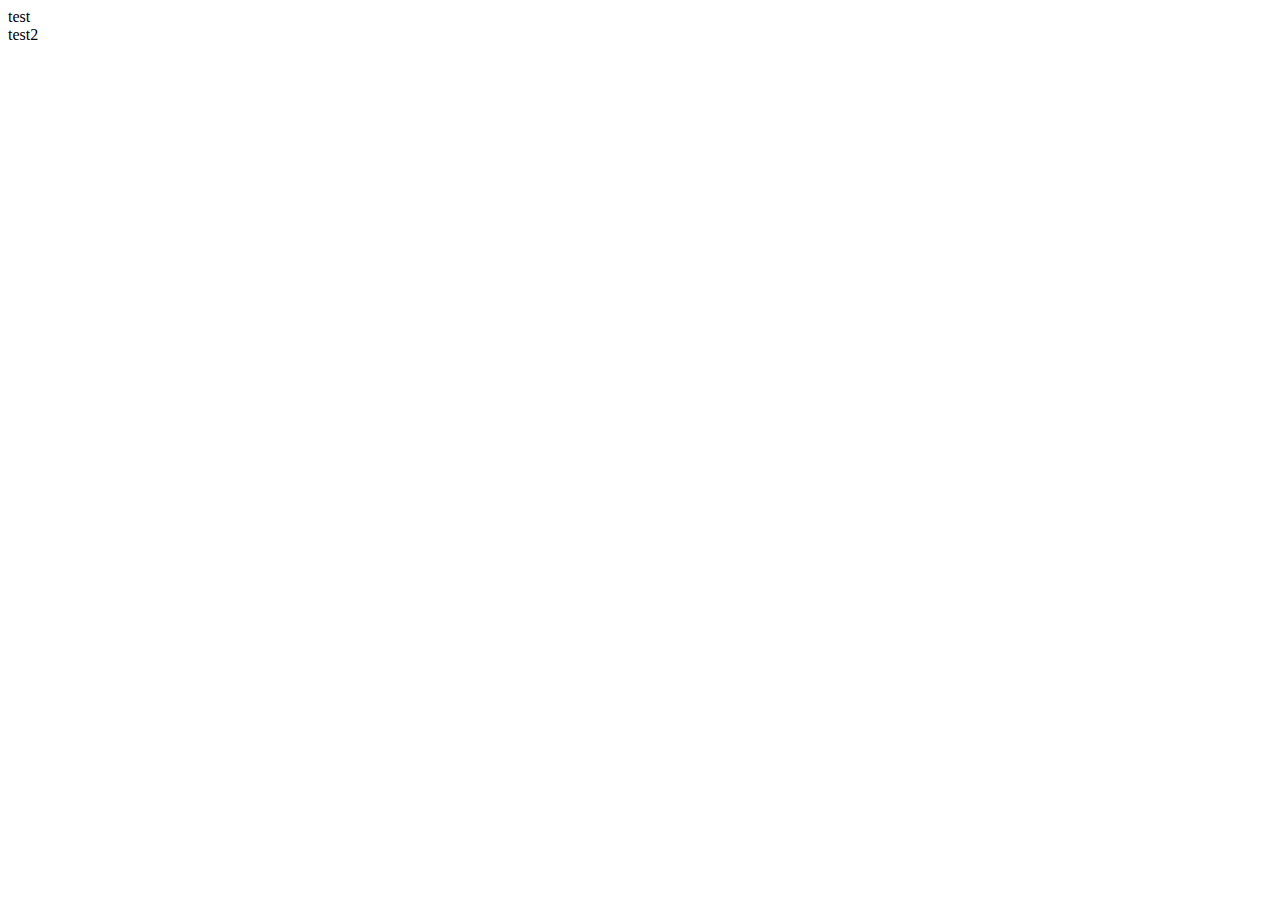
==== index.html @ 300ef190 "add span" ====
<!DOCTYPE html>
<html lang="en">
<head>
    <meta charset="UTF-8">
    <meta name="viewport" content="width=device-width, initial-scale=1.0">
    <meta http-equiv="X-UA-Compatible" content="ie=edge">
    <title>Document</title>
</head>
<body>
    <div>test</div>   
    <span>test2</span>
</body>
</html>
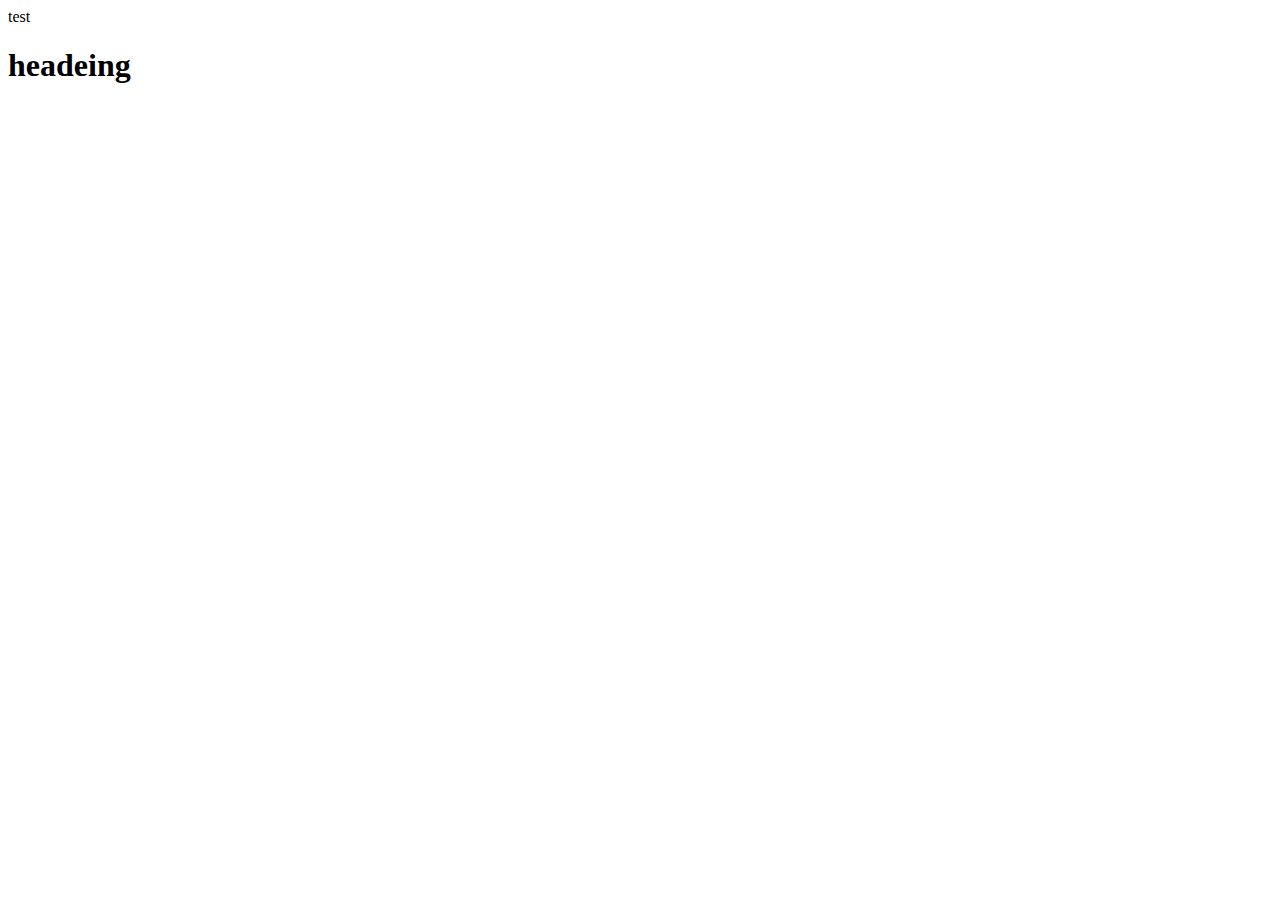
==== commit ccf470a7: "add h1" ====
--- a/index.html
+++ b/index.html
@@ -8,6 +8,6 @@
 </head>
 <body>
     <div>test</div>   
-    <span>test2</span>
+    <h1> headeing </h1>
 </body>
 </html>
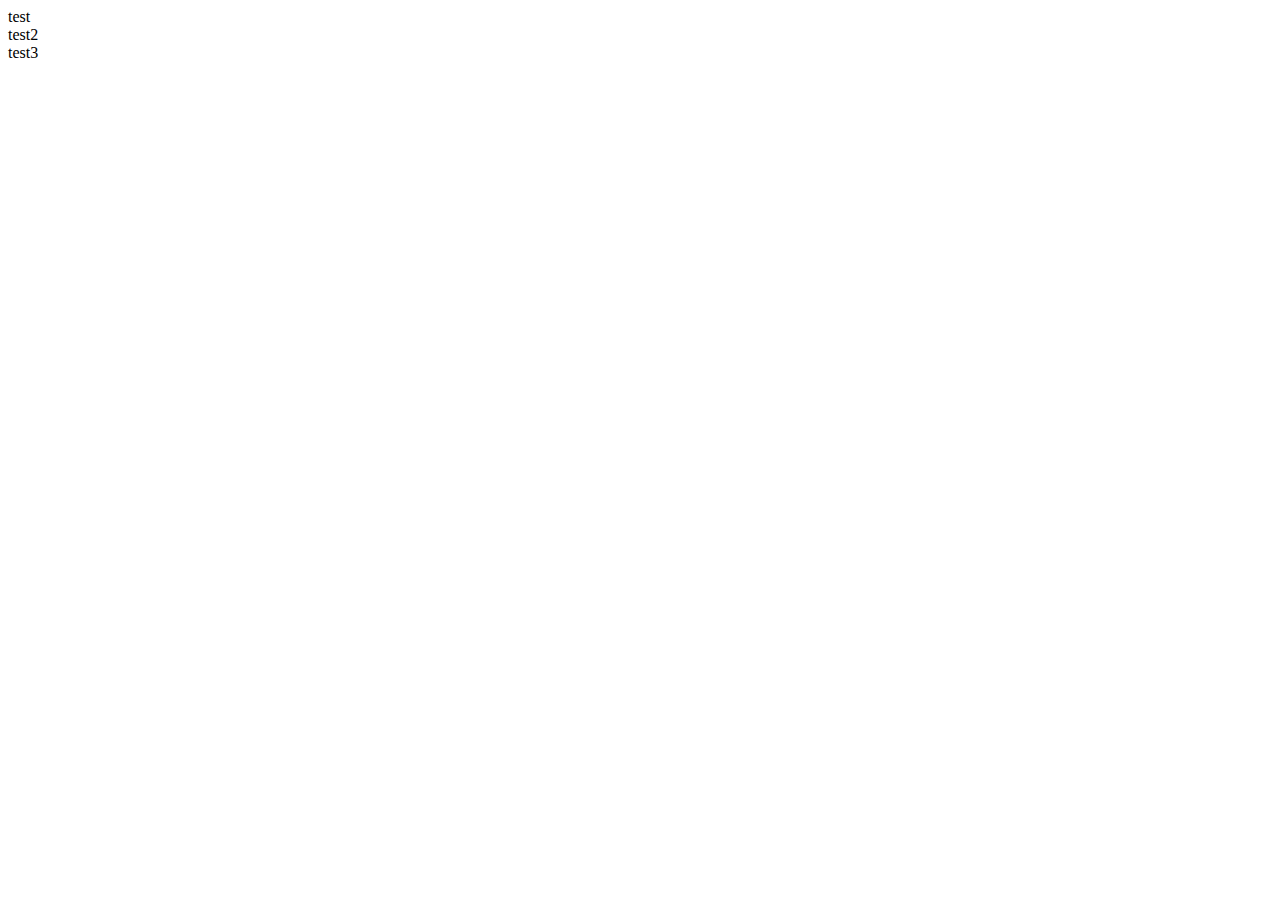
==== commit b880396b: "test" ====
--- a/index.html
+++ b/index.html
@@ -8,6 +8,9 @@
 </head>
 <body>
     <div>test</div>   
-    <h1> headeing </h1>
+    <span>test2</span>
+    <div class="test2">
+        test3 
+    </div>
 </body>
 </html>
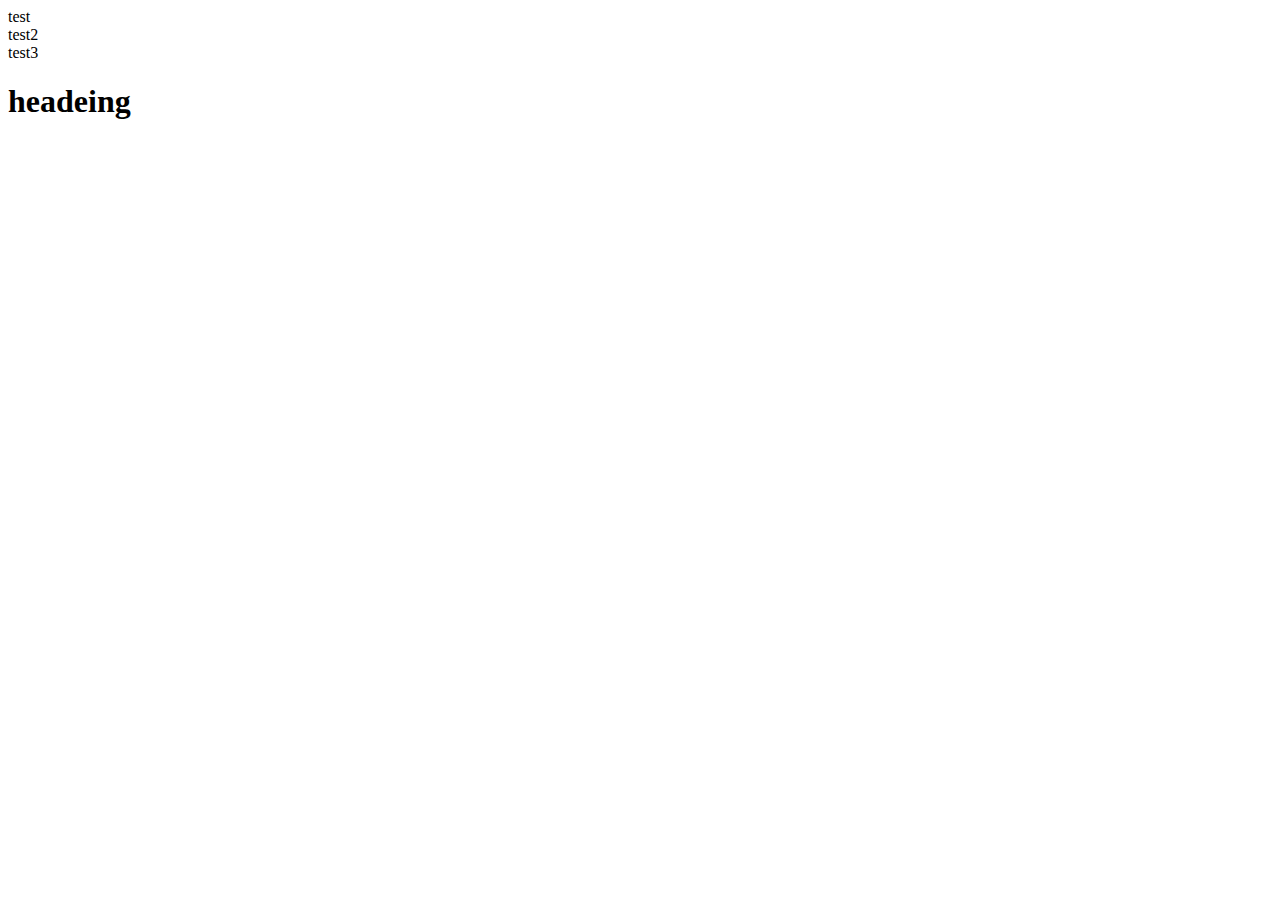
==== commit 0d8b37c8: "Merge branch 'master' of https://github.com/teemm/Academy" ====
--- a/index.html
+++ b/index.html
@@ -12,5 +12,6 @@
     <div class="test2">
         test3 
     </div>
+    <h1> headeing </h1>
 </body>
 </html>
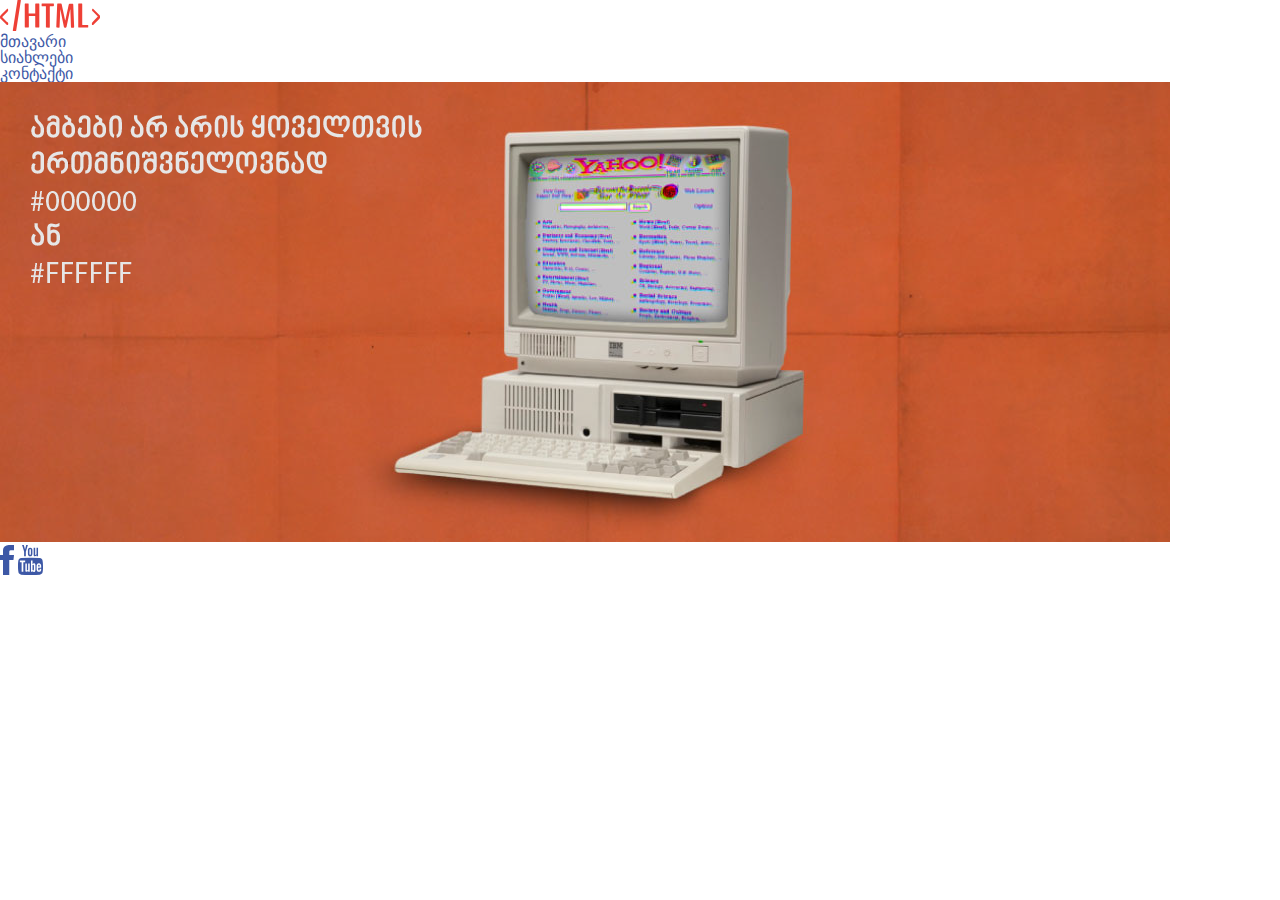
==== commit de61eeb9: "add reset css" ====
--- a/index.html
+++ b/index.html
@@ -4,14 +4,39 @@
     <meta charset="UTF-8">
     <meta name="viewport" content="width=device-width, initial-scale=1.0">
     <meta http-equiv="X-UA-Compatible" content="ie=edge">
+    <link rel="stylesheet" href="css/reset.css">
+    <link rel="stylesheet" href="css/style.css" />
     <title>Document</title>
 </head>
 <body>
-    <div>test</div>   
-    <span>test2</span>
-    <div class="test2">
-        test3 
-    </div>
-    <h1> headeing </h1>
+    <header>
+        <a href="index.html">
+            <img class="logo" src="img/logo.svg" alt="logo">
+        </a>
+        <nav>
+            <ul>
+                <li>
+                    <a href="index.html">მთავარი</a>
+                </li>
+                <li>
+                    <a href="news.html">სიახლები</a>
+                </li>
+                <li>
+                    <a href="contact.html">კონტაქტი</a>
+                </li>
+            </ul>
+        </nav>
+    </header>
+    <section>
+        <img src="img/cover.png" alt="cover">
+    </section>
+    <footer>
+        <a href="https://www.facebook.com/" target="_blank">
+            <img class="social-icon" src="img/fb_1.svg" alt="fb">
+        </a>
+        <a href="https://www.youtube.com/" target="_blank">
+            <img class="social-icon" src="img/youtube_1.svg" alt="youtube">
+        </a>
+    </footer>
 </body>
 </html>
--- a/css/style.css
+++ b/css/style.css
@@ -0,0 +1,22 @@
+.logo{
+    width: 100px;
+}
+
+ul{
+    list-style: none;
+    padding: 0;
+    text-decoration: none;
+}
+
+a{
+    text-decoration: none;
+    color: #3D58A6;
+}
+
+a:hover{
+    color: #EE4036;
+}
+
+.social-icon{
+    height: 30px;
+}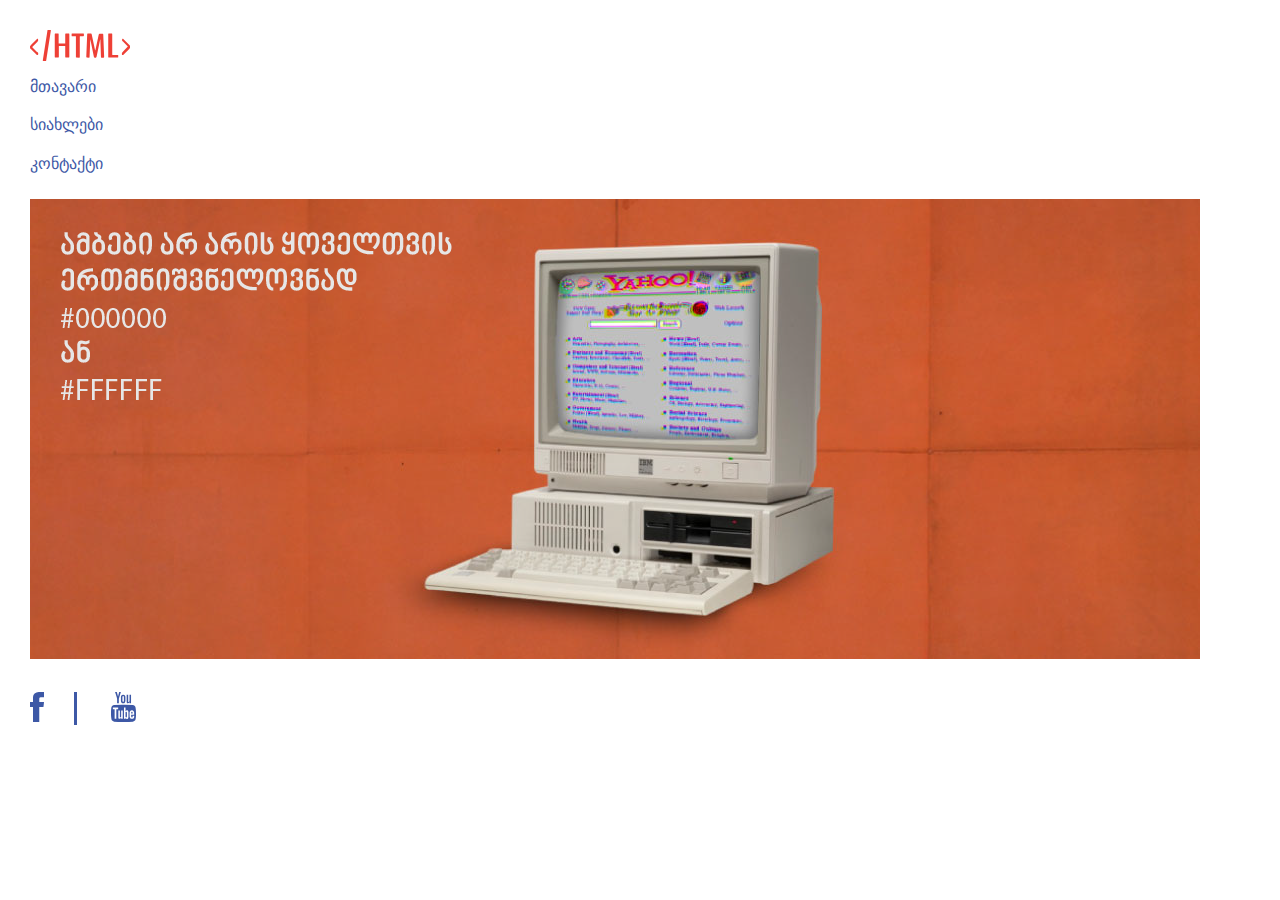
==== commit 8fa19d6f: "last changes" ====
--- a/index.html
+++ b/index.html
@@ -9,7 +9,7 @@
     <title>Document</title>
 </head>
 <body>
-    <header>
+    <header class="header">
         <a href="index.html">
             <img class="logo" src="img/logo.svg" alt="logo">
         </a>
@@ -27,14 +27,14 @@
             </ul>
         </nav>
     </header>
-    <section>
+    <section class="banner">
         <img src="img/cover.png" alt="cover">
     </section>
-    <footer>
-        <a href="https://www.facebook.com/" target="_blank">
+    <footer class="footer">
+        <a class="footer-social-list fb" href="https://www.facebook.com/" target="_blank">
             <img class="social-icon" src="img/fb_1.svg" alt="fb">
         </a>
-        <a href="https://www.youtube.com/" target="_blank">
+        <a class="footer-social-list youtube" href="https://www.youtube.com/" target="_blank">
             <img class="social-icon" src="img/youtube_1.svg" alt="youtube">
         </a>
     </footer>
--- a/css/style.css
+++ b/css/style.css
@@ -1,22 +1,95 @@
+/*  header styles  */
 .logo{
     width: 100px;
 }
-
-ul{
-    list-style: none;
-    padding: 0;
-    text-decoration: none;
+.header{
+    padding-top: 30px;
+    padding-left: 30px;
+    /* background-color: #EE4036; */
 }
-
-a{
-    text-decoration: none;
+nav  a{
     color: #3D58A6;
+    padding: 7.5px 0;
+    padding-top: 15px;
+    display: inline-block;
 }
 
 a:hover{
     color: #EE4036;
 }
+/* end header styles  */
 
+/* banner */
+.banner{
+    padding-top: 20px;
+    padding-left: 30px;
+}
+/*  end banner  */
+/* footer */
 .social-icon{
     height: 30px;
-}+}
+.footer{
+    /* padding-left: 30px; */
+    padding: 30px;
+}
+.footer-social-list{
+    display: inline-block;
+}
+.footer-social-list.fb{
+    border-right-color: #3D58A6;
+    border-right-style: solid;
+    border-right-width: 3px;
+    padding-right: 30px;
+}
+.footer-social-list.youtube{
+    padding-left: 30px;
+}
+/* end footer */
+
+/* newses page */
+
+/* articles block */
+.articles-block{
+    padding-left: 30px;
+}
+.article{
+    margin-top: 40px;
+}
+.date-block{
+    background: #3D58A6;
+    display: inline-block;
+    font-size: 58px;
+    color: #ffffff;
+    padding: 5px;
+}
+.moth{
+    color: #3D58A6;
+    font-size: 26px;
+    margin: 10px auto;
+}
+.article-title{
+    font-size: 28px;
+    margin: 15px auto 20px auto;
+}
+.article-img{
+    margin-bottom: 40px;
+}
+.text p{
+    padding-bottom: 25px;
+}
+.text p:last-child{
+    padding-bottom: 0;
+}
+/*  articles block  */
+
+/* end newses page */
+
+/*  contact page  */
+.contact-section{
+    margin: 150px auto;
+}
+.text-center{
+    text-align: center;
+}
+/* end contact page */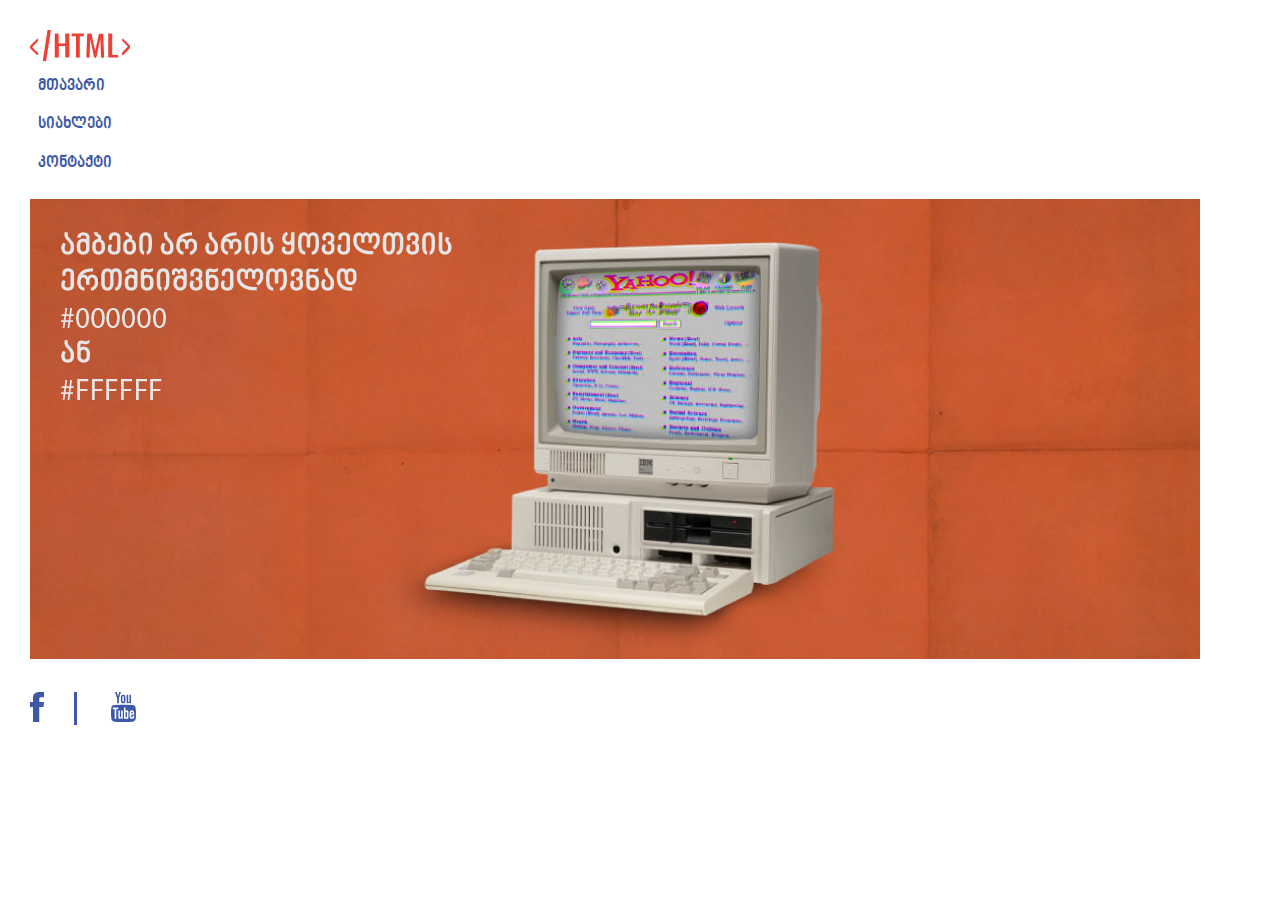
==== commit 14dbadf9: "4 lesson code" ====
--- a/index.html
+++ b/index.html
@@ -5,23 +5,24 @@
     <meta name="viewport" content="width=device-width, initial-scale=1.0">
     <meta http-equiv="X-UA-Compatible" content="ie=edge">
     <link rel="stylesheet" href="css/reset.css">
+    <link rel="stylesheet" href="css/fonts.css">
     <link rel="stylesheet" href="css/style.css" />
     <title>Document</title>
 </head>
 <body>
     <header class="header">
-        <a href="index.html">
+        <a href="index.html" class="display-block vertical-middle">
             <img class="logo" src="img/logo.svg" alt="logo">
         </a>
-        <nav>
+        <nav class="display-block vertical-middle">
             <ul>
-                <li>
+                <li class="display-block">
                     <a href="index.html">მთავარი</a>
                 </li>
-                <li>
+                <li class="display-block">
                     <a href="news.html">სიახლები</a>
                 </li>
-                <li>
+                <li class="display-block">
                     <a href="contact.html">კონტაქტი</a>
                 </li>
             </ul>
--- a/css/fonts.css
+++ b/css/fonts.css
@@ -0,0 +1,29 @@
+@font-face {
+    font-family: 'BPG Nino Mtavruli Bold';
+    src: url('../fonts/bpgninomtavruliboldwebfont.eot');
+    src: url('../fonts/bpgninomtavruliboldwebfont.eot') format('embedded-opentype'),
+        url('../fonts/bpgninomtavruliboldwebfont.woff2') format('woff2'),
+        url('../fonts/bpgninomtavruliboldwebfont.woff') format('woff'),
+        url('../fonts/bpgninomtavruliboldwebfont.ttf') format('truetype'),
+        url('../fonts/bpgninomtavruliboldwebfont.svg#bpgninomtavruliboldwebfont') format('svg');
+}
+
+@font-face {
+    font-family: 'BPG Ingiri Arial';
+    src: url('../fonts/bpg-ingiri-arial-webfont.eot'); /* IE9 Compat Modes */
+    src: url('../fonts/bpg-ingiri-arial-webfont.eot?#iefix') format('embedded-opentype'), /* IE6-IE8 */
+         url('../fonts/bpg-ingiri-arial-webfont.woff2') format('woff2'), /* Super Modern Browsers */
+         url('../fonts/bpg-ingiri-arial-webfont.woff') format('woff'), /* Pretty Modern Browsers */
+         url('../fonts/bpg-ingiri-arial-webfont.ttf') format('truetype'), /* Safari, Android, iOS */
+         url('../fonts/bpg-ingiri-arial-webfont.svg#bpg_ingiri_arialregular') format('svg'); /* Legacy iOS */
+}
+
+@font-face {
+    font-family: 'BPG Nino Mtavruli';
+    src: url('../fonts/bpg-nino-mtavruli-webfont.eot'); /* IE9 Compat Modes */
+    src: url('../fonts/bpg-nino-mtavruli-webfont.eot?#iefix') format('embedded-opentype'), /* IE6-IE8 */
+         url('../fonts/bpg-nino-mtavruli-webfont.woff2') format('woff2'), /* Super Modern Browsers */
+         url('../fonts/bpg-nino-mtavruli-webfont.woff') format('woff'), /* Pretty Modern Browsers */
+         url('../fonts/bpg-nino-mtavruli-webfont.ttf') format('truetype'), /* Safari, Android, iOS */
+         url('../fonts/bpg-nino-mtavruli-webfont.svg#bpg_nino_mtavruliregular') format('svg'); /* Legacy iOS */
+}--- a/css/style.css
+++ b/css/style.css
@@ -1,3 +1,15 @@
+/* base classes */
+.display-inline-block{
+    display: inline-block;
+}
+.vertical-middle{
+    vertical-align: middle
+}
+.vertical-top{
+    vertical-align: top
+}
+/* base classes */
+
 /*  header styles  */
 .logo{
     width: 100px;
@@ -7,11 +19,15 @@
     padding-left: 30px;
     /* background-color: #EE4036; */
 }
-nav  a{
+nav li{
+    margin: auto 7.5px;
+}
+nav a{
     color: #3D58A6;
     padding: 7.5px 0;
     padding-top: 15px;
     display: inline-block;
+    font-family: 'BPG Nino Mtavruli Bold';
 }
 
 a:hover{
@@ -61,25 +77,36 @@
     display: inline-block;
     font-size: 58px;
     color: #ffffff;
-    padding: 5px;
+    font-family: 'BPG Nino Mtavruli';
+    padding: 7px 7px 0 7px;
 }
 .moth{
     color: #3D58A6;
-    font-size: 26px;
+    font-size: 22px;
     margin: 10px auto;
+    font-family: 'BPG Nino Mtavruli';
 }
 .article-title{
-    font-size: 28px;
+    font-size: 20px;
+    font-family: 'BPG Nino Mtavruli';
     margin: 15px auto 20px auto;
 }
 .article-img{
     margin-bottom: 40px;
+    width: 270px;
+}
+.text {
+    width: calc(100% - 270px);
+    padding-left: 40px;
 }
 .text p{
     padding-bottom: 25px;
+    font-family: "BPG Ingiri Arial";
+    font-size: 16px;
 }
 .text p:last-child{
     padding-bottom: 0;
+
 }
 /*  articles block  */
 
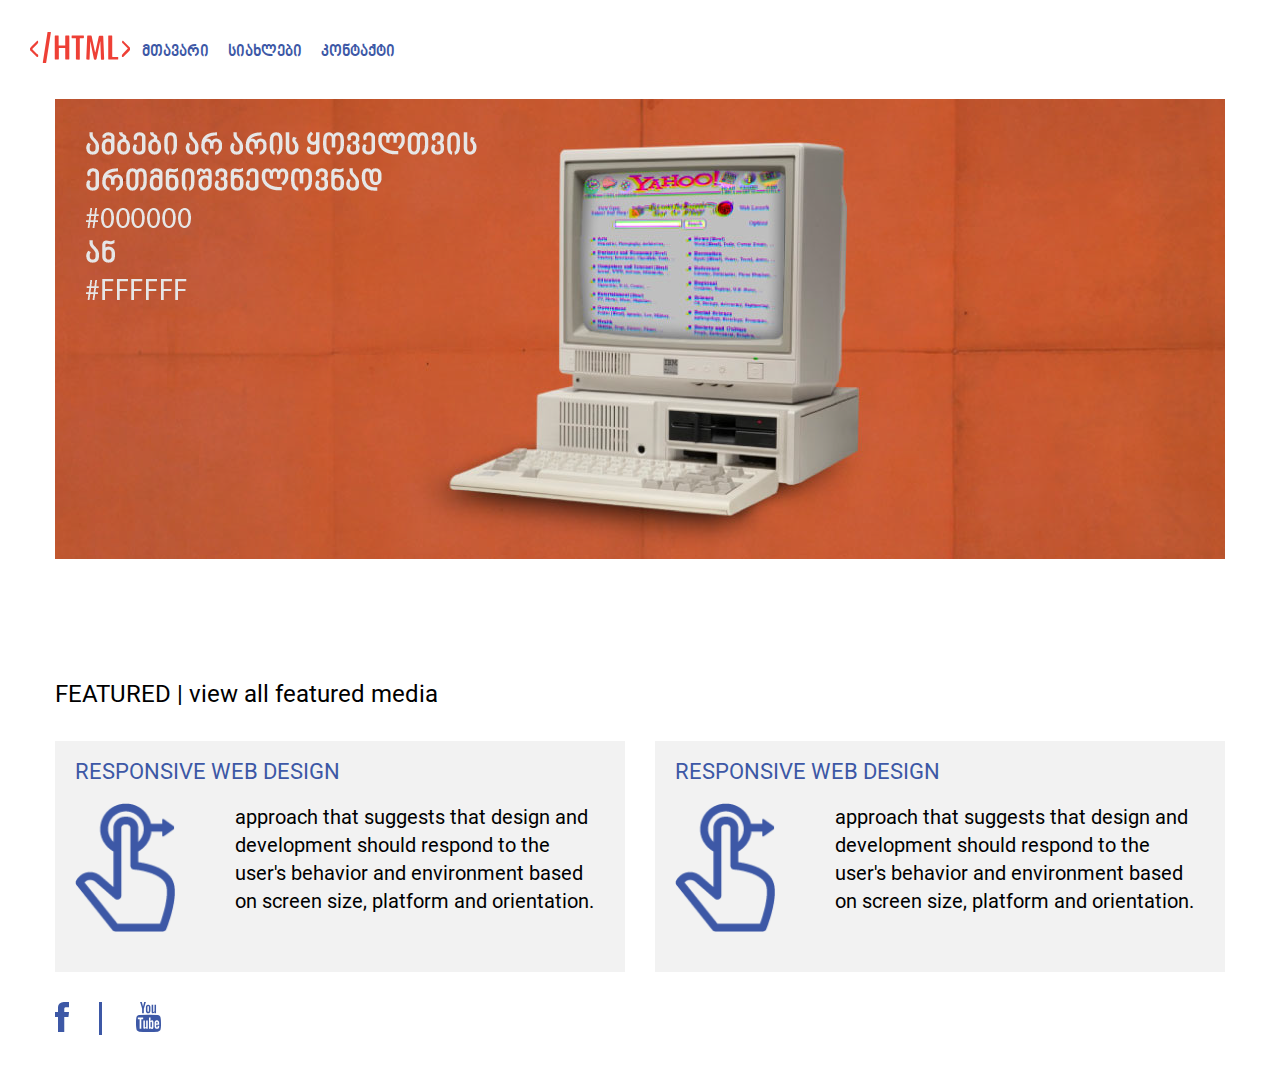
==== commit 21a21683: "5 ლექცია" ====
--- a/index.html
+++ b/index.html
@@ -11,27 +11,42 @@
 </head>
 <body>
     <header class="header">
-        <a href="index.html" class="display-block vertical-middle">
+        <a href="index.html" class="display-inline-block vertical-middle">
             <img class="logo" src="img/logo.svg" alt="logo">
         </a>
-        <nav class="display-block vertical-middle">
+        <nav class="display-inline-block vertical-middle">
             <ul>
-                <li class="display-block">
+                <li class="display-inline-block">
                     <a href="index.html">მთავარი</a>
                 </li>
-                <li class="display-block">
+                <li class="display-inline-block">
                     <a href="news.html">სიახლები</a>
                 </li>
-                <li class="display-block">
+                <li class="display-inline-block">
                     <a href="contact.html">კონტაქტი</a>
                 </li>
             </ul>
         </nav>
     </header>
-    <section class="banner">
+    <section class="banner container">
         <img src="img/cover.png" alt="cover">
     </section>
-    <footer class="footer">
+    <section class="article-section container">
+         <h1 class="article-title">Featured | <a href="javascript:void(0)">view all featured media</a></h1>
+         <div class="feature-article-wrapper">
+             <article class="feature-arcile vertical-middle display-inline-block">
+                 <h2 class="feature-article-title">Responsive Web Design</h2>
+                 <img class="display-inline-block vertical-top" src="img/finger.png" alt="finger"><!--
+                 --><p class="display-inline-block vertical-top">approach that suggests that design and development should respond to the user's behavior and environment based on screen size, platform and orientation.</p>
+             </article><!--
+             --><article class="feature-arcile vertical-middle display-inline-block">
+                <h2 class="feature-article-title">Responsive Web Design</h2>
+                <img class="display-inline-block vertical-top" src="img/finger.png" alt="finger"><!--
+                --><p class="display-inline-block vertical-top">approach that suggests that design and development should respond to the user's behavior and environment based on screen size, platform and orientation.</p>
+            </article>
+         </div>
+    </section>
+    <footer class="footer container">
         <a class="footer-social-list fb" href="https://www.facebook.com/" target="_blank">
             <img class="social-icon" src="img/fb_1.svg" alt="fb">
         </a>
--- a/css/fonts.css
+++ b/css/fonts.css
@@ -26,4 +26,14 @@
          url('../fonts/bpg-nino-mtavruli-webfont.woff') format('woff'), /* Pretty Modern Browsers */
          url('../fonts/bpg-nino-mtavruli-webfont.ttf') format('truetype'), /* Safari, Android, iOS */
          url('../fonts/bpg-nino-mtavruli-webfont.svg#bpg_nino_mtavruliregular') format('svg'); /* Legacy iOS */
-}+}
+
+@font-face {
+    font-family: 'RobotoRegular';
+    src: url('../fonts/RobotoRegular.eot');
+    src: url('../fonts/RobotoRegular.eot') format('embedded-opentype'),
+         url('../fonts/RobotoRegular.woff2') format('woff2'),
+         url('../fonts/RobotoRegular.woff') format('woff'),
+         url('../fonts/RobotoRegular.ttf') format('truetype'),
+         url('../fonts/RobotoRegular.svg#RobotoRegular') format('svg');
+}
--- a/css/style.css
+++ b/css/style.css
@@ -7,6 +7,10 @@
 }
 .vertical-top{
     vertical-align: top
+}
+.container{
+    width: 1170px;
+    margin: 0 auto;
 }
 /* base classes */
 
@@ -30,15 +34,15 @@
     font-family: 'BPG Nino Mtavruli Bold';
 }
 
-a:hover{
+nav a:hover{
     color: #EE4036;
 }
 /* end header styles  */
 
 /* banner */
 .banner{
-    padding-top: 20px;
-    padding-left: 30px;
+   padding-top: 30px; 
+   padding-bottom: 120px;
 }
 /*  end banner  */
 /* footer */
@@ -47,7 +51,8 @@
 }
 .footer{
     /* padding-left: 30px; */
-    padding: 30px;
+    /* padding: 30px; */
+    padding: 30px 0;
 }
 .footer-social-list{
     display: inline-block;
@@ -86,7 +91,7 @@
     margin: 10px auto;
     font-family: 'BPG Nino Mtavruli';
 }
-.article-title{
+.articles-block .article-title{
     font-size: 20px;
     font-family: 'BPG Nino Mtavruli';
     margin: 15px auto 20px auto;
@@ -119,4 +124,79 @@
 .text-center{
     text-align: center;
 }
-/* end contact page */+/* end contact page */
+
+/* feature block */
+.article-section .article-title{
+    font-family: 'RobotoRegular';
+    text-transform: uppercase;
+    font-size: 24px;
+    padding-bottom: 35px;
+}
+.article-section .article-title a{
+    text-transform: lowercase;
+}
+.feature-arcile{
+    background-color: #F2F2F2;
+    width: 570px;
+    padding: 20px 20px 40px 20px;
+    font-family: "RobotoRegular";
+}
+.feature-arcile .feature-article-title{
+    padding-bottom: 20px;
+    font-size: 22px;
+    color: #3D58A6;
+    text-transform: uppercase;
+}
+.feature-arcile:last-child{
+    margin-left: 30px;
+}
+.feature-arcile img{
+    width: 100px;
+}
+.feature-arcile p{
+    width: calc(100% - 100px);
+    padding-left: 60px;
+    font-size: 20px;
+    line-height: 28px;
+}
+/*  end feature block  */
+
+/* contact block */
+.contacnt-section{
+    background-color: #E6E6E6;
+    padding: 30px 0;
+    /* padding-top: 30px; */
+    /* padding-bottom: 30px; */
+}
+.contact-title{
+    font-family: 'BPG Nino Mtavruli Bold';
+    font-size: 20px;
+    color: #3D58A6;
+}
+.contact-li{
+    font-family: 'BPG Ingiri Arial';
+    font-size: 16px;
+    line-height: 28px;
+}
+.contact-li .desctiption{
+    color: #808080;
+}
+.contact-li .contact-a{
+    color: #000000;
+}
+.contacnt-section .right-block{
+    width: 875px;
+    height: 465px;
+    /* overflow-x: hidden; */
+    /* overflow-y: auto; */
+}
+.contacnt-section .left-block{
+   width: calc(100% - 875px); 
+}
+
+.contacnt-section .right-block iframe{
+    width: 100%;
+    height: 100%;
+}
+/* end contact block */